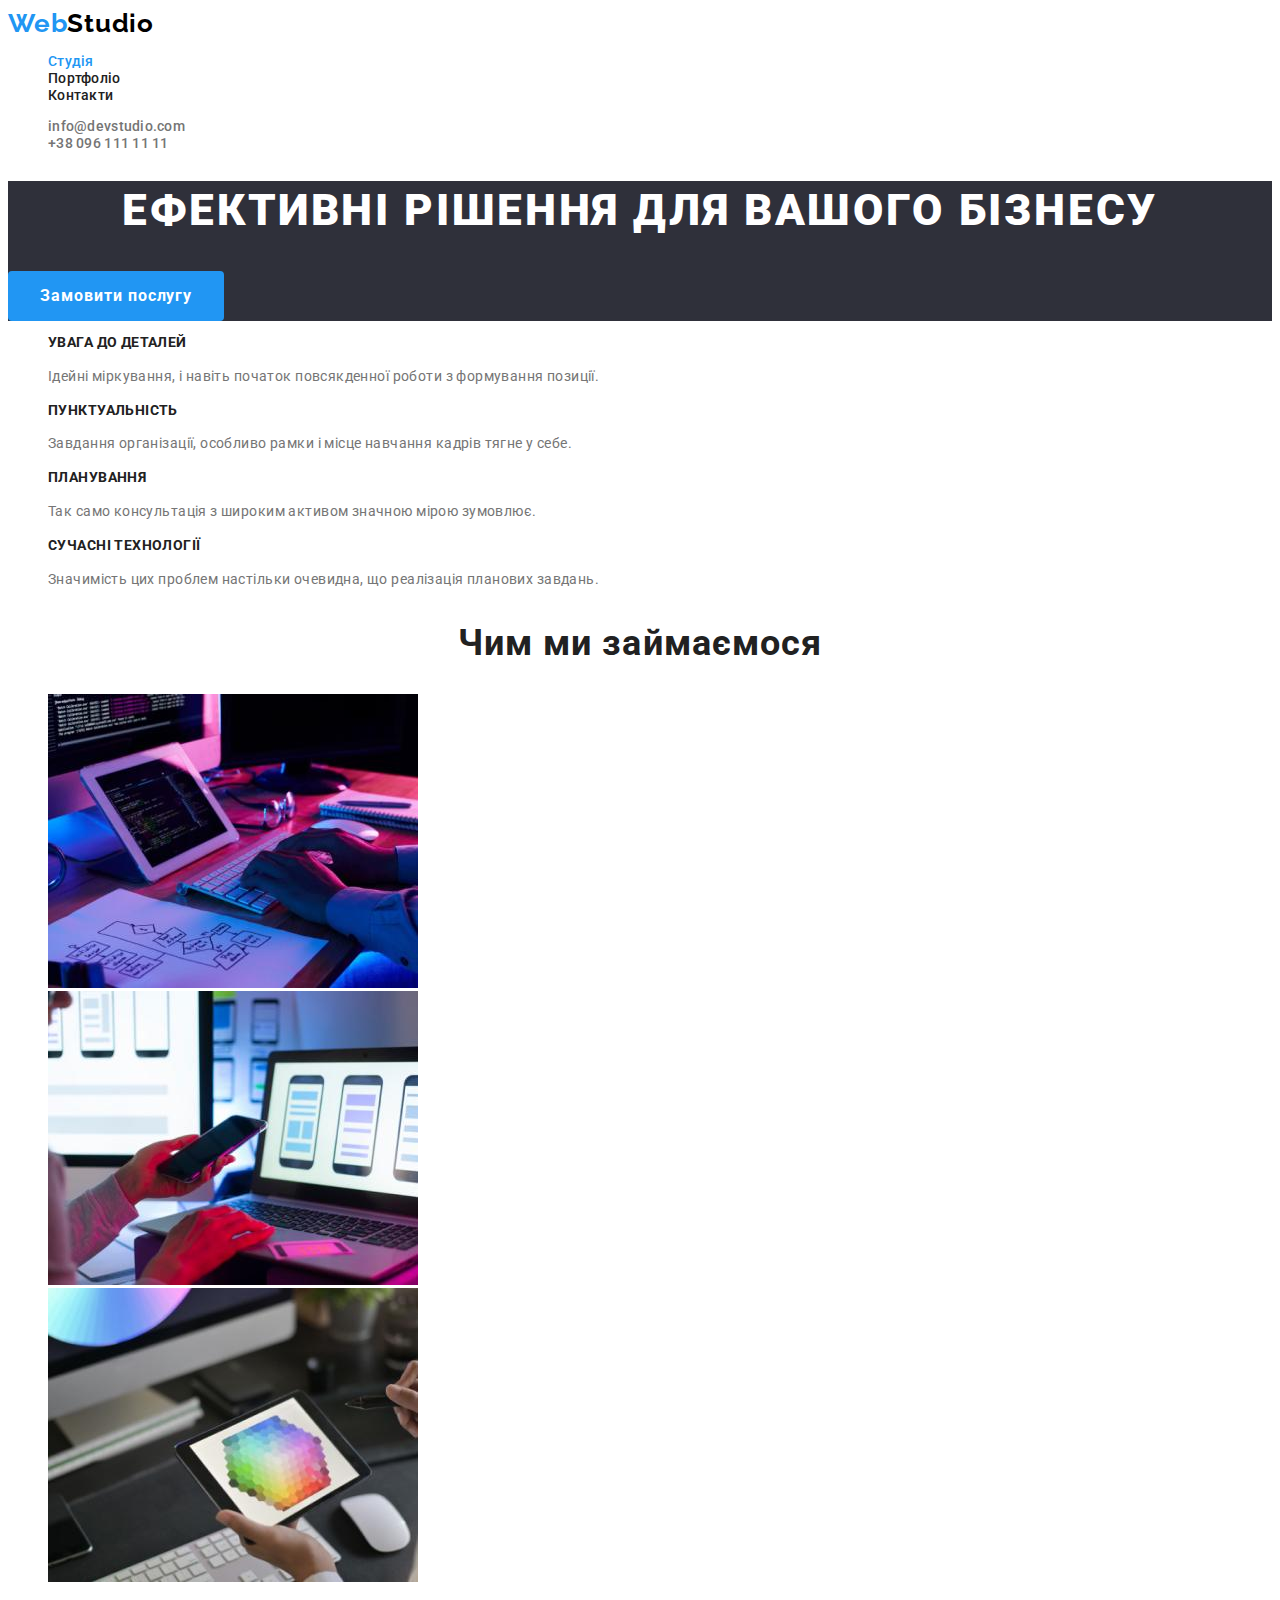
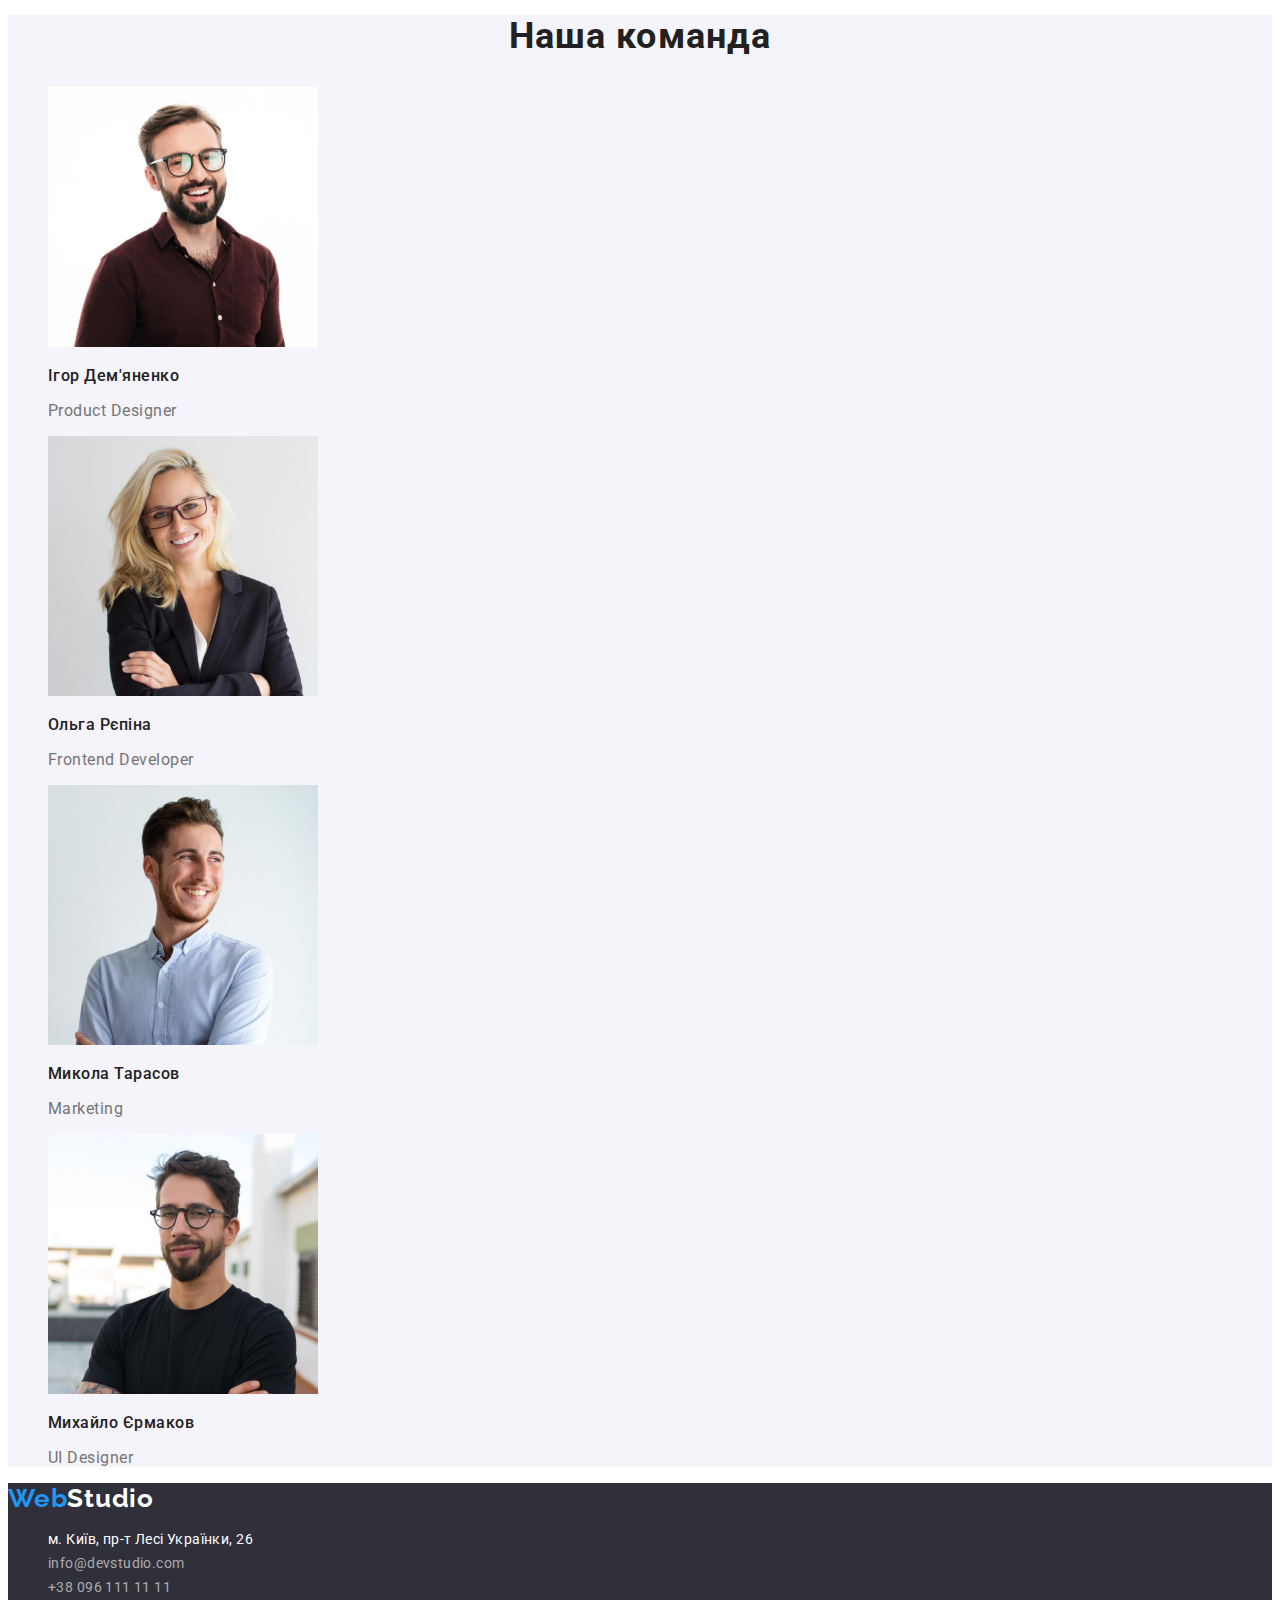
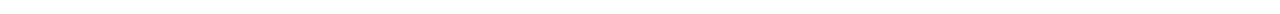
==== index.html @ 070a62f1 "Скопійовані файли з попередньої роботи" ====
<!DOCTYPE html>
<html lang="uk">
  <head>
    <meta charset="UTF-8" />
    <meta http-equiv="X-UA-Compatible" content="IE=edge" />
    <meta name="viewport" content="width=device-width, initial-scale=1.0" />
    <title>Студія</title>
    <link rel="preconnect" href="https://fonts.googleapis.com" />
    <link rel="preconnect" href="https://fonts.gstatic.com" crossorigin />
    <link
      href="https://fonts.googleapis.com/css2?family=Raleway:wght@700&family=Roboto:wght@400;500;700;900&display=swap"
      rel="stylesheet"
    />
    <link rel="stylesheet" href="./css/styles.css" />
  </head>
  <body>
    <!-- Шапка -->
    <header>
      <nav>
        <a class="logo link" href="./index.html" lang="en"
          >Web<span class="logo-main">Studio</span></a
        >
        <ul class="list site-nav">
          <li><a class="link site-nav-link current" href="./index.html">Студія</a></li>
          <li><a class="link site-nav-link" href="./portfolio.html">Портфоліо</a></li>
          <li><a class="link site-nav-link" href="#">Контакти</a></li>
        </ul>
      </nav>
      <ul class="list contacts">
        <li>
          <a class="contacts-link link" href="mailto:info@devstudio.com" lang="en"
            >info@devstudio.com</a
          >
        </li>
        <li><a class="contacts-link link" href="tel:+380961111111">+38 096 111 11 11</a></li>
      </ul>
    </header>
    <!-- Унікальний вміст -->
    <main>
      <!-- Вітання і замовлення -->
      <section class="hero">
        <h1 class="hero-title">Ефективні рішення для вашого бізнесу</h1>
        <button class="button-main" type="button">Замовити послугу</button>
      </section>
      <!-- Наші переваги -->
      <section class="benefits">
        <h2 class="benefits-title visually-hidden">Наші переваги</h2>
        <ul class="list">
          <li>
            <h3 class="benefits-subtitle">УВАГА ДО ДЕТАЛЕЙ</h3>
            <p class="benefits-text">
              Ідейні міркування, і навіть початок повсякденної роботи з формування позиції.
            </p>
          </li>
          <li>
            <h3 class="benefits-subtitle">ПУНКТУАЛЬНІСТЬ</h3>
            <p class="benefits-text">
              Завдання організації, особливо рамки і місце навчання кадрів тягне у себе.
            </p>
          </li>
          <li>
            <h3 class="benefits-subtitle">ПЛАНУВАННЯ</h3>
            <p class="benefits-text">
              Так само консультація з широким активом значною мірою зумовлює.
            </p>
          </li>
          <li>
            <h3 class="benefits-subtitle">СУЧАСНІ ТЕХНОЛОГІЇ</h3>
            <p class="benefits-text">
              Значимість цих проблем настільки очевидна, що реалізація планових завдань.
            </p>
          </li>
        </ul>
      </section>
      <!-- Чим ми займаємося -->
      <section>
        <h2 class="title">Чим ми займаємося</h2>
        <ul class="list">
          <li>
            <img
              src="./images/job1.jpg"
              alt="Кодинг людиною на планшеті"
              width="370"
              height="294"
            />
          </li>
          <li>
            <img
              src="./images/job2.jpg"
              alt="Перегляд на смартфоні і ноутбуці"
              width="370"
              height="294"
            />
          </li>
          <li>
            <img
              src="./images/job3.jpg"
              alt="Вибір кольорової палітри на планшеті"
              width="370"
              height="294"
            />
          </li>
        </ul>
      </section>
      <!-- Наша кломанда -->
      <section class="team">
        <h2 class="title">Наша команда</h2>
        <ul class="list">
          <li>
            <img src="./images/team-player1.jpg" alt="Ігор Дем'яненко" width="270" height="260" />
            <h3 class="team-member">Ігор Дем'яненко</h3>
            <p class="team-prof" lang="en">Product Designer</p>
          </li>
          <li>
            <img src="./images/team-player2.jpg" alt="Ольга Рєпіна" width="270" height="260" />
            <h3 class="team-member">Ольга Рєпіна</h3>
            <p class="team-prof" lang="en">Frontend Developer</p>
          </li>
          <li>
            <img src="./images/team-player3.jpg" alt="Микола Тарасов" width="270" height="260" />
            <h3 class="team-member">Микола Тарасов</h3>
            <p class="team-prof" lang="en">Marketing</p>
          </li>
          <li>
            <img src="./images/team-player4.jpg" alt="Михайло Єрмаков" width="270" height="260" />
            <h3 class="team-member">Михайло Єрмаков</h3>
            <p class="team-prof" lang="en">UI Designer</p>
          </li>
        </ul>
      </section>
    </main>
    <!-- Підвал -->
    <footer class="foot">
      <a class="logo link" href="./index.html" lang="en"
        >Web<span class="logo-foot">Studio</span></a
      >
      <address class="location">
        <ul class="list">
          <li>
            <a
              class="location-address link"
              href="https://goo.gl/maps/CPtrU1FHBa2aNyZL9"
              target="_blank"
              rel="noopener noreferrer nofollow"
              >м. Київ, пр-т Лесі Українки, 26</a
            >
          </li>
          <li>
            <a class="location-link link" href="mailto:info@devstudio.com" lang="en"
              >info@devstudio.com</a
            >
          </li>
          <li><a class="location-link link" href="tel:+380961111111">+38 096 111 11 11</a></li>
        </ul>
      </address>
    </footer>
  </body>
</html>
---- css/styles.css ----
:root {
  --main-light-color: #ffffff;
  --main-dark-color: #000000;
  --primary-bg-color: #2f303a;
  --secondary-bg-color: #f5f4fa;
  --accent-color: #2196f3;
  --primary-text-color: #212121;
  --secondary-text-color: #757575;
  --thirdy-text-color: rgba(255, 255, 255, 0.6);
  --shadow-btn-color: #188ce8;
}

/* Глобальні стилі */

body {
  color: var(--primary-text-color);
  background-color: var(--main-light-color);
  font-family: Roboto, sans-serif;
  font-size: 14px;
}

.list {
  list-style: none;
}

.link {
  text-decoration: none;
}

.visually-hidden {
  position: absolute;
  white-space: nowrap;
  width: 1px;
  height: 1px;
  overflow: hidden;
  border: 0;
  padding: 0;
  clip: rect(0 0 0 0);
  clip-path: inset(50%);
  margin: -1px;
}

/* Стилі шапки */
/* Логотип */

.logo {
  font-family: Raleway, sans-serif;
  color: var(--accent-color);
  font-weight: 700;
  font-size: 26px;
  line-height: 1.2;
  letter-spacing: 0.03em;
}

.logo-main {
  color: var(--main-dark-color);
}

/* Навігація і контакти*/

.site-nav-link {
  color: var(--primary-text-color);
  font-weight: 500;
  line-height: 1.14;
  letter-spacing: 0.02em;
}

.site-nav-link:hover,
.site-nav-link:focus,
.site-nav-link.current,
.contacts-link:hover,
.contacts-link:focus {
  color: var(--accent-color);
}

/* Контакти */

.contacts-link {
  color: var(--secondary-text-color);
  font-weight: 500;
  line-height: 1.14;
  letter-spacing: 0.02em;
}

/* Стилі головної сторінки */
/* Вітання і замовлення */

.hero {
  background-color: var(--primary-bg-color);
}

.hero-title {
  color: var(--main-light-color);
  font-weight: 900;
  font-size: 44px;
  line-height: 1.36;
  text-align: center;
  letter-spacing: 0.06em;
  text-transform: uppercase;
}

.button-main {
  color: var(--main-light-color);
  font-family: inherit;
  font-weight: 700;
  font-size: 16px;
  line-height: 1.87;
  letter-spacing: 0.06em;
  background-color: var(--accent-color);
  cursor: pointer;
  border-radius: 4px;
  border: none;
  padding: 10px 32px;
}

.button-main:hover,
.button-main:focus {
  background-color: var(--shadow-btn-color);
  box-shadow: 0px 4px 4px rgba(0, 0, 0, 0.15);
}

/* Наші переваги */

.benefits-subtitle {
  font-size: 14px;
  line-height: 1.14;
  letter-spacing: 0.03em;
  text-transform: uppercase;
}

.benefits-text {
  color: var(--secondary-text-color);
  line-height: 1.71;
  letter-spacing: 0.03em;
}

/* Чим ми займаємося */

.title {
  font-size: 36px;
  line-height: 1.17;
  letter-spacing: 0.03em;
  text-align: center;
}

/* Наша кломанда */

.team {
  background-color: var(--secondary-bg-color);
}

.team-member {
  font-weight: 500;
  font-size: 16px;
  letter-spacing: 0.03em;
  line-height: 1.19;
}

.team-prof {
  color: var(--secondary-text-color);
  font-size: 16px;
  letter-spacing: 0.03em;
  line-height: 1.19;
}

/* Підвал */

.logo-foot {
  color: var(--main-light-color);
}

.foot {
  background-color: var(--primary-bg-color);
}

.location-address {
  color: var(--main-light-color);
  font-style: normal;
  font-weight: 400;
  letter-spacing: 0.03em;
  line-height: 1.71;
}

.location-address:hover,
.location-address:focus,
.location-link:hover,
.location-link:focus {
  color: var(--accent-color);
}

.location-link {
  color: var(--thirdy-text-color);
  font-style: normal;
  font-weight: 400;
  line-height: 1.71;
  letter-spacing: 0.03em;
}

/* Портфоліо */

.button {
  color: var(--primary-text-color);
  font-weight: 500;
  font-size: 16px;
  line-height: 1.62;
  border-radius: 4px;
  background-color: var(--secondary-bg-color);
  cursor: pointer;
  border: none;
  padding: 6px 22px;
  letter-spacing: 0.03em;
}

.button:hover,
.button:focus,
.button:active {
  color: var(--main-light-color);
  background-color: var(--accent-color);
  box-shadow: 0px 3px 1px rgba(0, 0, 0, 0.1), 0px 1px 2px rgba(0, 0, 0, 0.08),
    0px 2px 2px rgba(0, 0, 0, 0.12);
}

.kind-title {
  font-size: 18px;
  line-height: 2;
  letter-spacing: 0.06em;
}

.kind-text {
  color: var(--secondary-text-color);
  font-size: 16px;
  line-height: 1.87;
  letter-spacing: 0.03em;
}
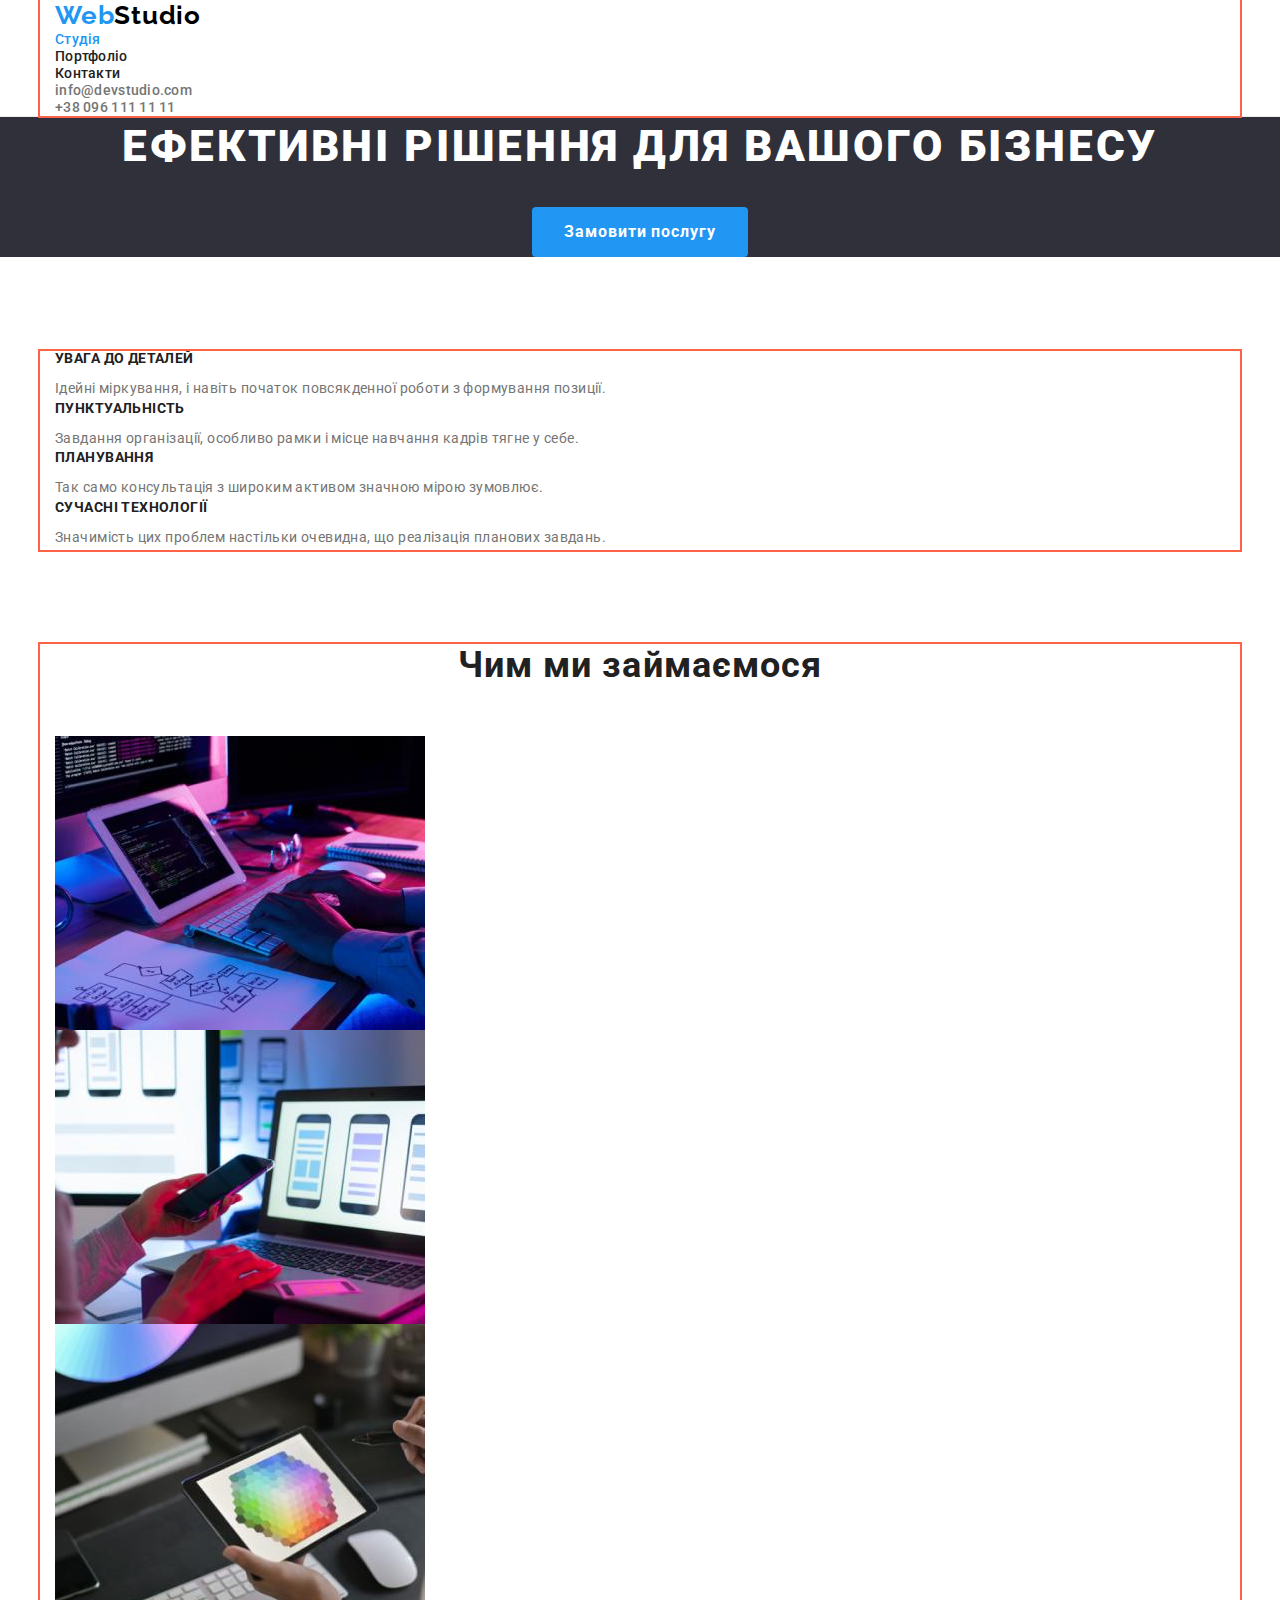
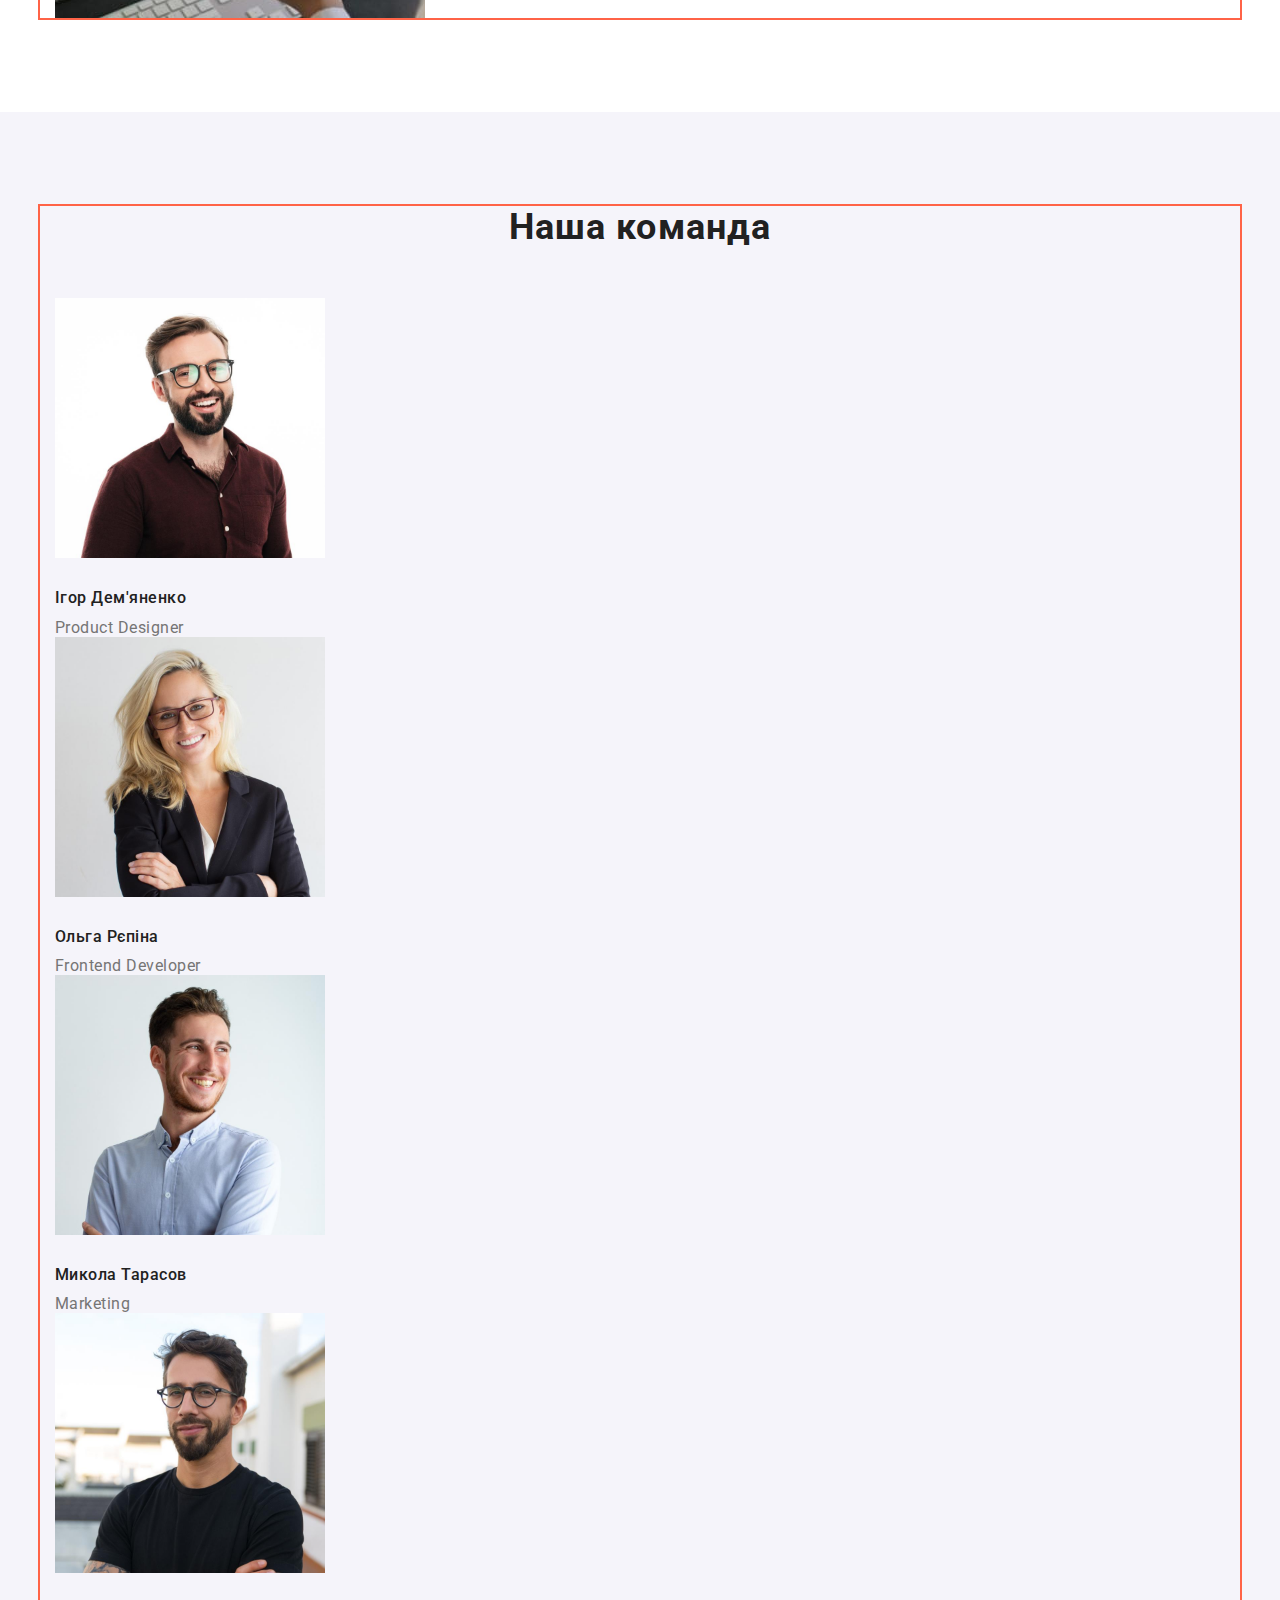
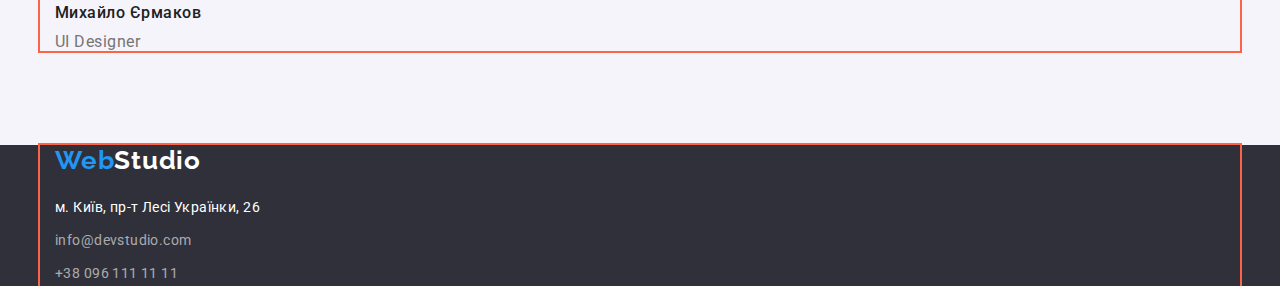
==== commit 1fab2ee5: "Додані відступи" ====
--- a/index.html
+++ b/index.html
@@ -11,29 +11,35 @@
       href="https://fonts.googleapis.com/css2?family=Raleway:wght@700&family=Roboto:wght@400;500;700;900&display=swap"
       rel="stylesheet"
     />
+    <link
+      rel="stylesheet"
+      href="https://cdnjs.cloudflare.com/ajax/libs/modern-normalize/1.1.0/modern-normalize.min.css"
+    />
     <link rel="stylesheet" href="./css/styles.css" />
   </head>
   <body>
     <!-- Шапка -->
     <header>
-      <nav>
-        <a class="logo link" href="./index.html" lang="en"
-          >Web<span class="logo-main">Studio</span></a
-        >
-        <ul class="list site-nav">
-          <li><a class="link site-nav-link current" href="./index.html">Студія</a></li>
-          <li><a class="link site-nav-link" href="./portfolio.html">Портфоліо</a></li>
-          <li><a class="link site-nav-link" href="#">Контакти</a></li>
+      <div class="container">
+        <nav>
+          <a class="logo link" href="./index.html" lang="en"
+            >Web<span class="logo-main">Studio</span></a
+          >
+          <ul class="list site-nav">
+            <li><a class="link site-nav-link current" href="./index.html">Студія</a></li>
+            <li><a class="link site-nav-link" href="./portfolio.html">Портфоліо</a></li>
+            <li><a class="link site-nav-link" href="#">Контакти</a></li>
+          </ul>
+        </nav>
+        <ul class="list contacts">
+          <li>
+            <a class="contacts-link link" href="mailto:info@devstudio.com" lang="en"
+              >info@devstudio.com</a
+            >
+          </li>
+          <li><a class="contacts-link link" href="tel:+380961111111">+38 096 111 11 11</a></li>
         </ul>
-      </nav>
-      <ul class="list contacts">
-        <li>
-          <a class="contacts-link link" href="mailto:info@devstudio.com" lang="en"
-            >info@devstudio.com</a
-          >
-        </li>
-        <li><a class="contacts-link link" href="tel:+380961111111">+38 096 111 11 11</a></li>
-      </ul>
+      </div>
     </header>
     <!-- Унікальний вміст -->
     <main>
@@ -43,116 +49,153 @@
         <button class="button-main" type="button">Замовити послугу</button>
       </section>
       <!-- Наші переваги -->
-      <section class="benefits">
-        <h2 class="benefits-title visually-hidden">Наші переваги</h2>
-        <ul class="list">
-          <li>
-            <h3 class="benefits-subtitle">УВАГА ДО ДЕТАЛЕЙ</h3>
-            <p class="benefits-text">
-              Ідейні міркування, і навіть початок повсякденної роботи з формування позиції.
-            </p>
-          </li>
-          <li>
-            <h3 class="benefits-subtitle">ПУНКТУАЛЬНІСТЬ</h3>
-            <p class="benefits-text">
-              Завдання організації, особливо рамки і місце навчання кадрів тягне у себе.
-            </p>
-          </li>
-          <li>
-            <h3 class="benefits-subtitle">ПЛАНУВАННЯ</h3>
-            <p class="benefits-text">
-              Так само консультація з широким активом значною мірою зумовлює.
-            </p>
-          </li>
-          <li>
-            <h3 class="benefits-subtitle">СУЧАСНІ ТЕХНОЛОГІЇ</h3>
-            <p class="benefits-text">
-              Значимість цих проблем настільки очевидна, що реалізація планових завдань.
-            </p>
-          </li>
-        </ul>
+      <section class="benefits section">
+        <div class="container">
+          <h2 class="benefits-title visually-hidden">Наші переваги</h2>
+          <ul class="list">
+            <li>
+              <h3 class="benefits-subtitle">УВАГА ДО ДЕТАЛЕЙ</h3>
+              <p class="benefits-text">
+                Ідейні міркування, і навіть початок повсякденної роботи з формування позиції.
+              </p>
+            </li>
+            <li>
+              <h3 class="benefits-subtitle">ПУНКТУАЛЬНІСТЬ</h3>
+              <p class="benefits-text">
+                Завдання організації, особливо рамки і місце навчання кадрів тягне у себе.
+              </p>
+            </li>
+            <li>
+              <h3 class="benefits-subtitle">ПЛАНУВАННЯ</h3>
+              <p class="benefits-text">
+                Так само консультація з широким активом значною мірою зумовлює.
+              </p>
+            </li>
+            <li>
+              <h3 class="benefits-subtitle">СУЧАСНІ ТЕХНОЛОГІЇ</h3>
+              <p class="benefits-text">
+                Значимість цих проблем настільки очевидна, що реалізація планових завдань.
+              </p>
+            </li>
+          </ul>
+        </div>
       </section>
       <!-- Чим ми займаємося -->
-      <section>
-        <h2 class="title">Чим ми займаємося</h2>
-        <ul class="list">
-          <li>
-            <img
-              src="./images/job1.jpg"
-              alt="Кодинг людиною на планшеті"
-              width="370"
-              height="294"
-            />
-          </li>
-          <li>
-            <img
-              src="./images/job2.jpg"
-              alt="Перегляд на смартфоні і ноутбуці"
-              width="370"
-              height="294"
-            />
-          </li>
-          <li>
-            <img
-              src="./images/job3.jpg"
-              alt="Вибір кольорової палітри на планшеті"
-              width="370"
-              height="294"
-            />
-          </li>
-        </ul>
+      <section class="section actings">
+        <div class="container">
+          <h2 class="title">Чим ми займаємося</h2>
+          <ul class="list">
+            <li>
+              <img
+                class="actings-photo"
+                src="./images/job1.jpg"
+                alt="Кодинг людиною на планшеті"
+                width="370"
+                height="294"
+              />
+            </li>
+            <li>
+              <img
+                class="actings-photo"
+                src="./images/job2.jpg"
+                alt="Перегляд на смартфоні і ноутбуці"
+                width="370"
+                height="294"
+              />
+            </li>
+            <li>
+              <img
+                class="actings-photo"
+                src="./images/job3.jpg"
+                alt="Вибір кольорової палітри на планшеті"
+                width="370"
+                height="294"
+              />
+            </li>
+          </ul>
+        </div>
       </section>
       <!-- Наша кломанда -->
-      <section class="team">
-        <h2 class="title">Наша команда</h2>
-        <ul class="list">
-          <li>
-            <img src="./images/team-player1.jpg" alt="Ігор Дем'яненко" width="270" height="260" />
-            <h3 class="team-member">Ігор Дем'яненко</h3>
-            <p class="team-prof" lang="en">Product Designer</p>
-          </li>
-          <li>
-            <img src="./images/team-player2.jpg" alt="Ольга Рєпіна" width="270" height="260" />
-            <h3 class="team-member">Ольга Рєпіна</h3>
-            <p class="team-prof" lang="en">Frontend Developer</p>
-          </li>
-          <li>
-            <img src="./images/team-player3.jpg" alt="Микола Тарасов" width="270" height="260" />
-            <h3 class="team-member">Микола Тарасов</h3>
-            <p class="team-prof" lang="en">Marketing</p>
-          </li>
-          <li>
-            <img src="./images/team-player4.jpg" alt="Михайло Єрмаков" width="270" height="260" />
-            <h3 class="team-member">Михайло Єрмаков</h3>
-            <p class="team-prof" lang="en">UI Designer</p>
-          </li>
-        </ul>
+      <section class="team section">
+        <div class="container">
+          <h2 class="title">Наша команда</h2>
+          <ul class="list">
+            <li>
+              <img
+                class="team-photo"
+                src="./images/team-player1.jpg"
+                alt="Ігор Дем'яненко"
+                width="270"
+                height="260"
+              />
+              <h3 class="team-member">Ігор Дем'яненко</h3>
+              <p class="team-prof" lang="en">Product Designer</p>
+            </li>
+            <li>
+              <img
+                class="team-photo"
+                src="./images/team-player2.jpg"
+                alt="Ольга Рєпіна"
+                width="270"
+                height="260"
+              />
+              <h3 class="team-member">Ольга Рєпіна</h3>
+              <p class="team-prof" lang="en">Frontend Developer</p>
+            </li>
+            <li>
+              <img
+                class="team-photo"
+                src="./images/team-player3.jpg"
+                alt="Микола Тарасов"
+                width="270"
+                height="260"
+              />
+              <h3 class="team-member">Микола Тарасов</h3>
+              <p class="team-prof" lang="en">Marketing</p>
+            </li>
+            <li>
+              <img
+                class="team-photo"
+                src="./images/team-player4.jpg"
+                alt="Михайло Єрмаков"
+                width="270"
+                height="260"
+              />
+              <h3 class="team-member">Михайло Єрмаков</h3>
+              <p class="team-prof" lang="en">UI Designer</p>
+            </li>
+          </ul>
+        </div>
       </section>
     </main>
     <!-- Підвал -->
     <footer class="foot">
-      <a class="logo link" href="./index.html" lang="en"
-        >Web<span class="logo-foot">Studio</span></a
-      >
-      <address class="location">
-        <ul class="list">
-          <li>
-            <a
-              class="location-address link"
-              href="https://goo.gl/maps/CPtrU1FHBa2aNyZL9"
-              target="_blank"
-              rel="noopener noreferrer nofollow"
-              >м. Київ, пр-т Лесі Українки, 26</a
-            >
-          </li>
-          <li>
-            <a class="location-link link" href="mailto:info@devstudio.com" lang="en"
-              >info@devstudio.com</a
-            >
-          </li>
-          <li><a class="location-link link" href="tel:+380961111111">+38 096 111 11 11</a></li>
-        </ul>
-      </address>
+      <div class="container">
+        <a class="logo link foot-logo" href="./index.html" lang="en"
+          >Web<span class="logo-foot">Studio</span></a
+        >
+        <address class="location">
+          <ul class="list">
+            <li class="location-item">
+              <a
+                class="location-address link"
+                href="https://goo.gl/maps/CPtrU1FHBa2aNyZL9"
+                target="_blank"
+                rel="noopener noreferrer nofollow"
+                >м. Київ, пр-т Лесі Українки, 26</a
+              >
+            </li>
+            <li class="location-item">
+              <a class="location-link link" href="mailto:info@devstudio.com" lang="en"
+                >info@devstudio.com</a
+              >
+            </li>
+            <li class="location-item">
+              <a class="location-link link" href="tel:+380961111111">+38 096 111 11 11</a>
+            </li>
+          </ul>
+        </address>
+      </div>
     </footer>
   </body>
 </html>
--- a/css/styles.css
+++ b/css/styles.css
@@ -8,6 +8,7 @@
   --secondary-text-color: #757575;
   --thirdy-text-color: rgba(255, 255, 255, 0.6);
   --shadow-btn-color: #188ce8;
+  --line-color: #ececec;
 }
 
 /* Глобальні стилі */
@@ -26,6 +27,32 @@
 .link {
   text-decoration: none;
 }
+
+h1,
+h2,
+h3,
+p,
+ul {
+  margin: 0;
+  padding: 0;
+}
+
+.container {
+  margin-left: auto;
+  margin-right: auto;
+  padding-left: 15px;
+  padding-right: 15px;
+
+  width: 1200px;
+  outline: 2px solid tomato;
+}
+
+.section {
+  padding-top: 94px;
+  padding-bottom: 94px;
+}
+
+/* Стилі для прихованих заголовків */
 
 .visually-hidden {
   position: absolute;
@@ -41,6 +68,11 @@
 }
 
 /* Стилі шапки */
+
+header {
+  border-bottom: 1px solid var(--line-color);
+}
+
 /* Логотип */
 
 .logo {
@@ -87,9 +119,12 @@
 
 .hero {
   background-color: var(--primary-bg-color);
+  text-align: center;
 }
 
 .hero-title {
+  margin-bottom: 30px;
+
   color: var(--main-light-color);
   font-weight: 900;
   font-size: 44px;
@@ -122,6 +157,8 @@
 /* Наші переваги */
 
 .benefits-subtitle {
+  margin-bottom: 10px;
+
   font-size: 14px;
   line-height: 1.14;
   letter-spacing: 0.03em;
@@ -136,20 +173,37 @@
 
 /* Чим ми займаємося */
 
+.actings {
+  padding-top: 0;
+}
+
 .title {
+  margin-bottom: 50px;
+
   font-size: 36px;
   line-height: 1.17;
   letter-spacing: 0.03em;
   text-align: center;
 }
 
+.actings-photo {
+  display: block;
+}
+
 /* Наша кломанда */
 
 .team {
   background-color: var(--secondary-bg-color);
 }
 
+.team-photo {
+  margin-bottom: 30px;
+  display: block;
+}
+
 .team-member {
+  margin-bottom: 10px;
+
   font-weight: 500;
   font-size: 16px;
   letter-spacing: 0.03em;
@@ -165,12 +219,17 @@
 
 /* Підвал */
 
-.logo-foot {
-  color: var(--main-light-color);
-}
-
 .foot {
   background-color: var(--primary-bg-color);
+}
+
+.logo-foot {
+  color: var(--main-light-color);
+}
+
+.foot-logo {
+  margin-bottom: 20px;
+  display: inline-block;
 }
 
 .location-address {
@@ -194,6 +253,10 @@
   font-weight: 400;
   line-height: 1.71;
   letter-spacing: 0.03em;
+}
+
+.location-item:not(:last-child) {
+  margin-bottom: 9px;
 }
 
 /* Портфоліо */
@@ -211,6 +274,10 @@
   letter-spacing: 0.03em;
 }
 
+.button-first {
+  padding: 6px 25px;
+}
+
 .button:hover,
 .button:focus,
 .button:active {
@@ -220,7 +287,14 @@
     0px 2px 2px rgba(0, 0, 0, 0.12);
 }
 
+.kind-photo {
+  margin-bottom: 20px;
+  display: block;
+}
+
 .kind-title {
+  margin-bottom: 4px;
+
   font-size: 18px;
   line-height: 2;
   letter-spacing: 0.06em;
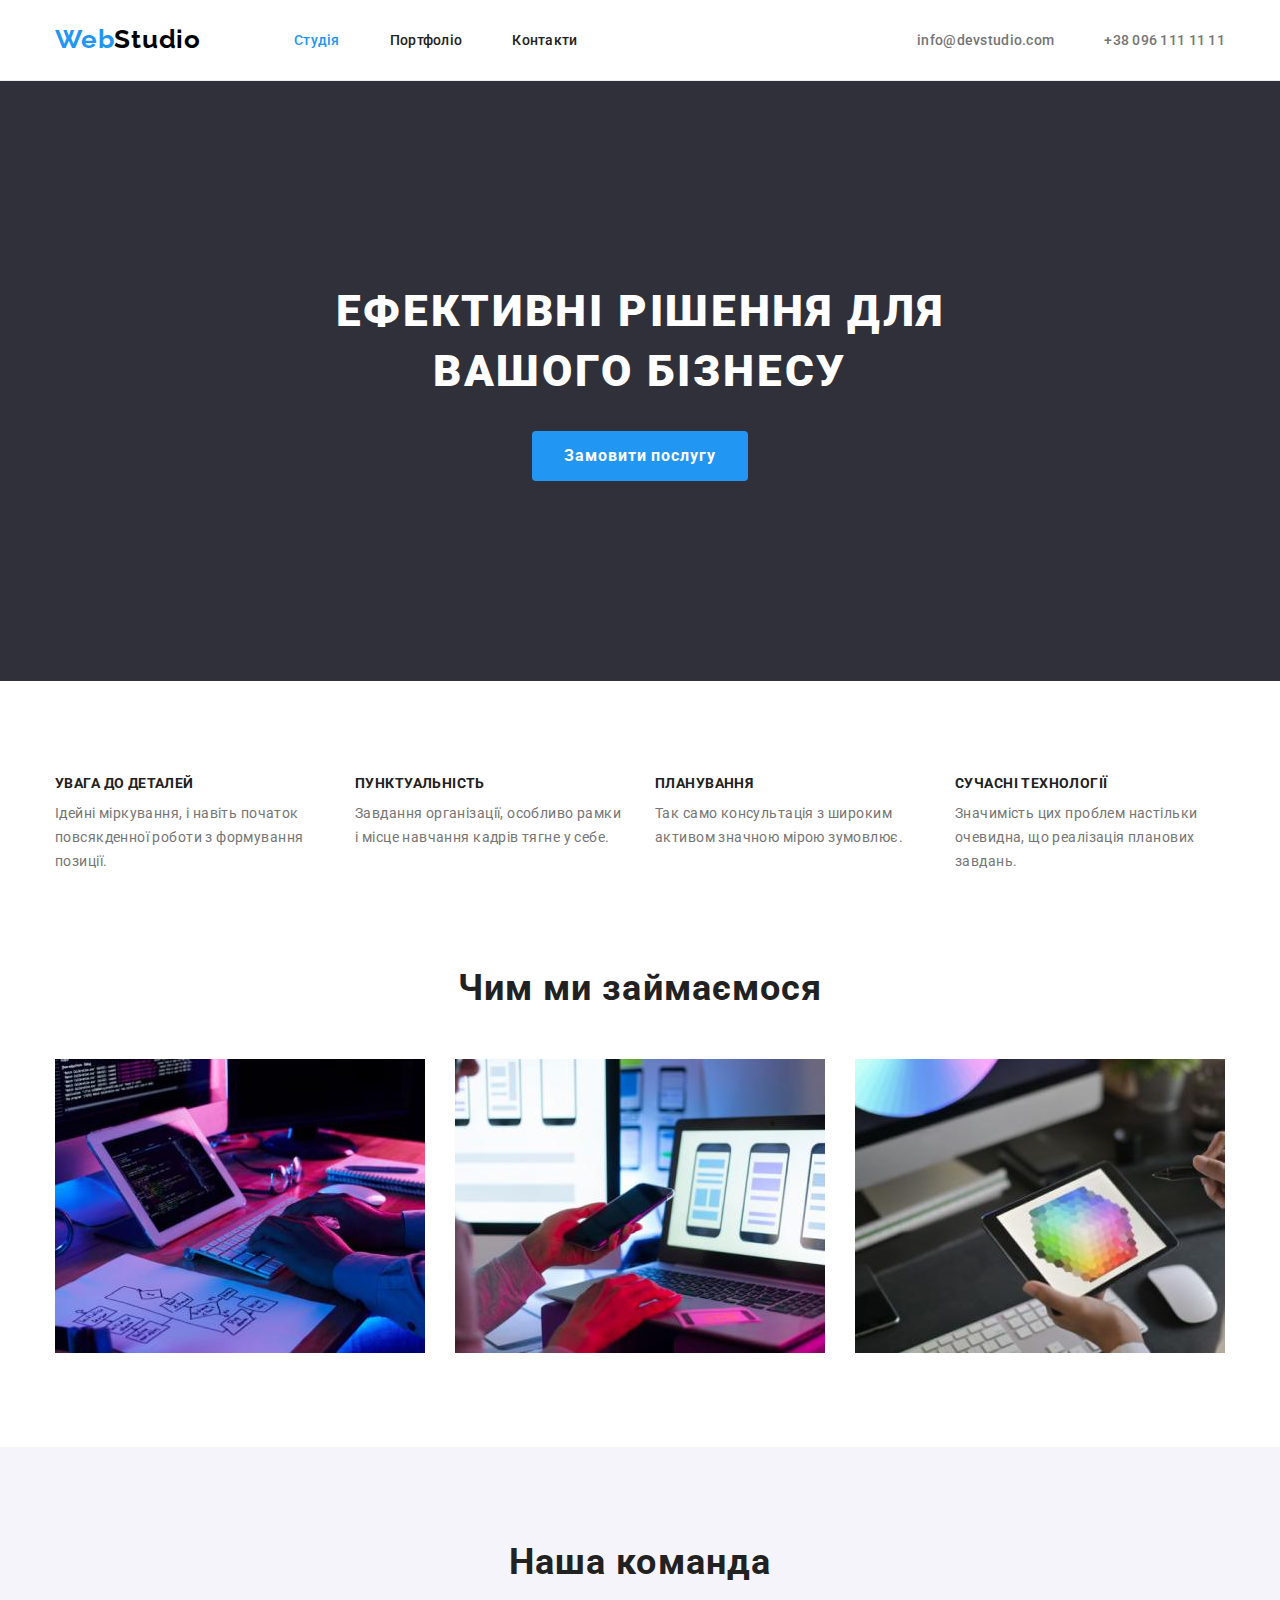
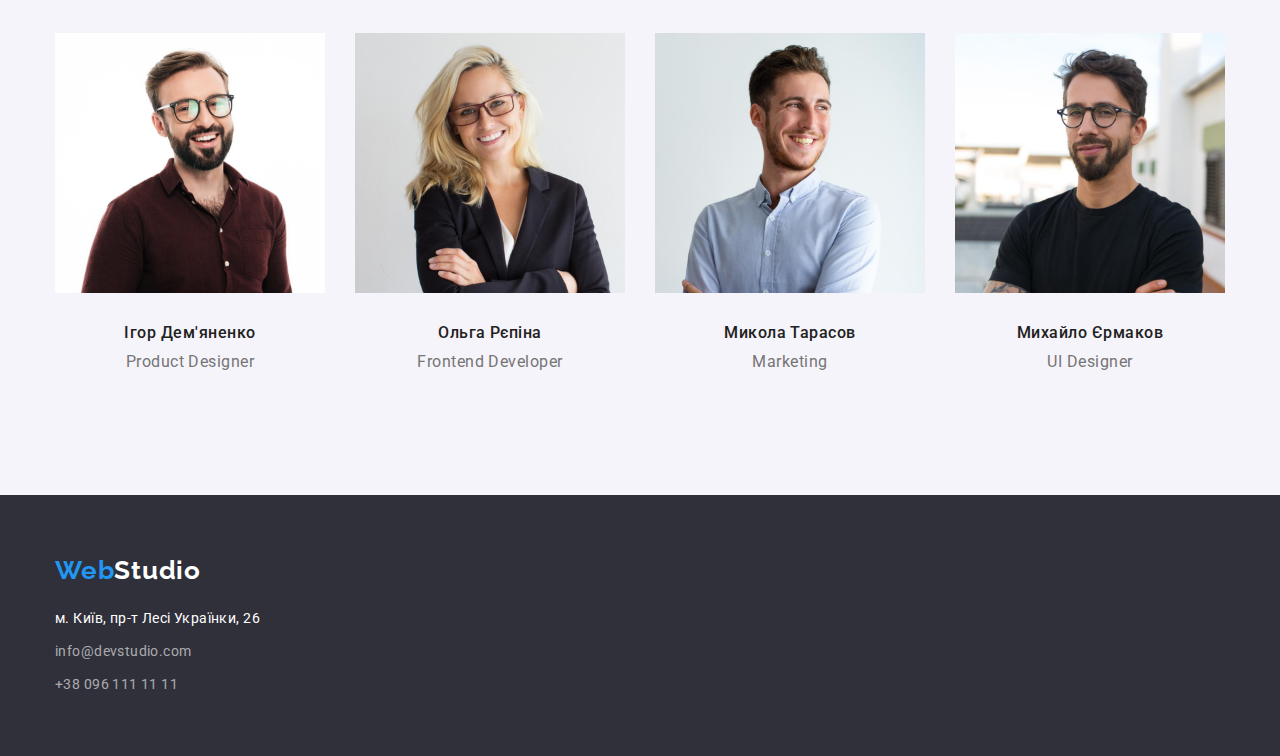
==== commit 53b9a1aa: "Додане розташування за Flexbox" ====
--- a/index.html
+++ b/index.html
@@ -20,24 +20,30 @@
   <body>
     <!-- Шапка -->
     <header>
-      <div class="container">
-        <nav>
-          <a class="logo link" href="./index.html" lang="en"
-            >Web<span class="logo-main">Studio</span></a
+      <div class="container main-head">
+        <nav class="main-nav">
+          <a class="logo-main logo link" href="./index.html" lang="en"
+            >Web<span class="logo-head">Studio</span></a
           >
           <ul class="list site-nav">
-            <li><a class="link site-nav-link current" href="./index.html">Студія</a></li>
-            <li><a class="link site-nav-link" href="./portfolio.html">Портфоліо</a></li>
-            <li><a class="link site-nav-link" href="#">Контакти</a></li>
+            <li class="site-nav-item">
+              <a class="link site-nav-link current" href="./index.html">Студія</a>
+            </li>
+            <li class="site-nav-item">
+              <a class="link site-nav-link" href="./portfolio.html">Портфоліо</a>
+            </li>
+            <li class="site-nav-item"><a class="link site-nav-link" href="#">Контакти</a></li>
           </ul>
         </nav>
         <ul class="list contacts">
-          <li>
+          <li class="contacts-item">
             <a class="contacts-link link" href="mailto:info@devstudio.com" lang="en"
               >info@devstudio.com</a
             >
           </li>
-          <li><a class="contacts-link link" href="tel:+380961111111">+38 096 111 11 11</a></li>
+          <li class="contacts-item">
+            <a class="contacts-link link" href="tel:+380961111111">+38 096 111 11 11</a>
+          </li>
         </ul>
       </div>
     </header>
@@ -45,33 +51,35 @@
     <main>
       <!-- Вітання і замовлення -->
       <section class="hero">
-        <h1 class="hero-title">Ефективні рішення для вашого бізнесу</h1>
-        <button class="button-main" type="button">Замовити послугу</button>
+        <div class="container">
+          <h1 class="hero-title">Ефективні рішення для вашого бізнесу</h1>
+          <button class="button-main" type="button">Замовити послугу</button>
+        </div>
       </section>
       <!-- Наші переваги -->
       <section class="benefits section">
         <div class="container">
           <h2 class="benefits-title visually-hidden">Наші переваги</h2>
-          <ul class="list">
-            <li>
+          <ul class="list benefits-list">
+            <li class="benefits-item">
               <h3 class="benefits-subtitle">УВАГА ДО ДЕТАЛЕЙ</h3>
               <p class="benefits-text">
                 Ідейні міркування, і навіть початок повсякденної роботи з формування позиції.
               </p>
             </li>
-            <li>
+            <li class="benefits-item">
               <h3 class="benefits-subtitle">ПУНКТУАЛЬНІСТЬ</h3>
               <p class="benefits-text">
                 Завдання організації, особливо рамки і місце навчання кадрів тягне у себе.
               </p>
             </li>
-            <li>
+            <li class="benefits-item">
               <h3 class="benefits-subtitle">ПЛАНУВАННЯ</h3>
               <p class="benefits-text">
                 Так само консультація з широким активом значною мірою зумовлює.
               </p>
             </li>
-            <li>
+            <li class="benefits-item">
               <h3 class="benefits-subtitle">СУЧАСНІ ТЕХНОЛОГІЇ</h3>
               <p class="benefits-text">
                 Значимість цих проблем настільки очевидна, що реалізація планових завдань.
@@ -84,8 +92,8 @@
       <section class="section actings">
         <div class="container">
           <h2 class="title">Чим ми займаємося</h2>
-          <ul class="list">
-            <li>
+          <ul class="list actings-list">
+            <li class="actings-item">
               <img
                 class="actings-photo"
                 src="./images/job1.jpg"
@@ -94,7 +102,7 @@
                 height="294"
               />
             </li>
-            <li>
+            <li class="actings-item">
               <img
                 class="actings-photo"
                 src="./images/job2.jpg"
@@ -103,7 +111,7 @@
                 height="294"
               />
             </li>
-            <li>
+            <li class="actings-item">
               <img
                 class="actings-photo"
                 src="./images/job3.jpg"
@@ -119,8 +127,8 @@
       <section class="team section">
         <div class="container">
           <h2 class="title">Наша команда</h2>
-          <ul class="list">
-            <li>
+          <ul class="list team-list">
+            <li class="team-item">
               <img
                 class="team-photo"
                 src="./images/team-player1.jpg"
@@ -131,7 +139,7 @@
               <h3 class="team-member">Ігор Дем'яненко</h3>
               <p class="team-prof" lang="en">Product Designer</p>
             </li>
-            <li>
+            <li class="team-item">
               <img
                 class="team-photo"
                 src="./images/team-player2.jpg"
@@ -142,7 +150,7 @@
               <h3 class="team-member">Ольга Рєпіна</h3>
               <p class="team-prof" lang="en">Frontend Developer</p>
             </li>
-            <li>
+            <li class="team-item">
               <img
                 class="team-photo"
                 src="./images/team-player3.jpg"
@@ -153,7 +161,7 @@
               <h3 class="team-member">Микола Тарасов</h3>
               <p class="team-prof" lang="en">Marketing</p>
             </li>
-            <li>
+            <li class="team-item">
               <img
                 class="team-photo"
                 src="./images/team-player4.jpg"
--- a/css/styles.css
+++ b/css/styles.css
@@ -9,9 +9,10 @@
   --thirdy-text-color: rgba(255, 255, 255, 0.6);
   --shadow-btn-color: #188ce8;
   --line-color: #ececec;
-}
-
-/* Глобальні стилі */
+  --main-border-color: #eeeeee;
+}
+
+/* ==================== Глобальні стилі ====================*/
 
 body {
   color: var(--primary-text-color);
@@ -33,8 +34,9 @@
 h3,
 p,
 ul {
-  margin: 0;
-  padding: 0;
+  margin-top: 0;
+  margin-bottom: 0;
+  padding-left: 0;
 }
 
 .container {
@@ -44,7 +46,6 @@
   padding-right: 15px;
 
   width: 1200px;
-  outline: 2px solid tomato;
 }
 
 .section {
@@ -67,33 +68,69 @@
   margin: -1px;
 }
 
-/* Стилі шапки */
+/* ==================== Глобальні стилі ====================*/
+
+/* ==================== Стилі шапки ====================*/
 
 header {
   border-bottom: 1px solid var(--line-color);
 }
 
-/* Логотип */
+.main-head {
+  display: flex;
+  align-items: center;
+  justify-content: flex-start;
+}
+
+/* ==================== Логотип ====================*/
 
 .logo {
   font-family: Raleway, sans-serif;
   color: var(--accent-color);
   font-weight: 700;
   font-size: 26px;
-  line-height: 1.2;
+  line-height: calc(31 / 26);
   letter-spacing: 0.03em;
 }
 
 .logo-main {
+  display: block;
+  margin-right: 93px;
+  padding-top: 24px;
+  padding-bottom: 25px;
+}
+
+.logo-head {
   color: var(--main-dark-color);
 }
-
-/* Навігація і контакти*/
+/* ==================== Логотип ====================*/
+/* ==================== Навігація і контакти ====================*/
+
+.main-nav {
+  display: flex;
+  align-items: center;
+}
+
+.site-nav {
+  display: flex;
+}
+
+.site-nav-item:not(:last-child) {
+  margin-right: 50px;
+}
+
+/* .site-nav-item + .site-nav-item {
+  margin-left: 50px;
+} */
 
 .site-nav-link {
+  display: block;
+  padding-top: 32px;
+  padding-bottom: 32px;
+
   color: var(--primary-text-color);
   font-weight: 500;
-  line-height: 1.14;
+  line-height: calc(16 / 14);
   letter-spacing: 0.02em;
 }
 
@@ -105,30 +142,52 @@
   color: var(--accent-color);
 }
 
-/* Контакти */
+/* ==================== Навігація і контакти ====================*/
+/* ==================== Контакти ==================== */
+
+.contacts {
+  display: flex;
+  margin-left: auto;
+}
+
+.contacts-item:not(:last-child) {
+  margin-right: 50px;
+}
 
 .contacts-link {
+  display: block;
+  padding-top: 32px;
+  padding-bottom: 32px;
+
   color: var(--secondary-text-color);
   font-weight: 500;
-  line-height: 1.14;
+  line-height: calc(16 / 14);
   letter-spacing: 0.02em;
 }
-
-/* Стилі головної сторінки */
-/* Вітання і замовлення */
+/* ==================== Контакти ==================== */
+/* ==================== Стилі шапки ====================*/
+
+/* ==================== Стилі головної сторінки ====================*/
+/* ==================== Вітання і замовлення ====================*/
 
 .hero {
+  padding-top: 200px;
+  padding-bottom: 200px;
   background-color: var(--primary-bg-color);
   text-align: center;
 }
 
 .hero-title {
   margin-bottom: 30px;
+  max-width: 696px;
+  margin-left: auto;
+  margin-right: auto;
+  text-align: center;
 
   color: var(--main-light-color);
   font-weight: 900;
   font-size: 44px;
-  line-height: 1.36;
+  line-height: calc(60 / 44);
   text-align: center;
   letter-spacing: 0.06em;
   text-transform: uppercase;
@@ -139,7 +198,7 @@
   font-family: inherit;
   font-weight: 700;
   font-size: 16px;
-  line-height: 1.87;
+  line-height: calc(30 / 16);
   letter-spacing: 0.06em;
   background-color: var(--accent-color);
   cursor: pointer;
@@ -154,34 +213,60 @@
   box-shadow: 0px 4px 4px rgba(0, 0, 0, 0.15);
 }
 
-/* Наші переваги */
+/* ==================== Вітання і замовлення ====================*/
+/* ==================== Наші переваги ====================*/
+
+.benefits-list {
+  display: flex;
+}
+
+.benefits-item {
+  width: 270px;
+}
+
+.benefits-item:not(:last-child) {
+  margin-right: 30px;
+}
 
 .benefits-subtitle {
   margin-bottom: 10px;
 
   font-size: 14px;
-  line-height: 1.14;
+  line-height: calc(16 / 14);
   letter-spacing: 0.03em;
   text-transform: uppercase;
 }
 
 .benefits-text {
   color: var(--secondary-text-color);
-  line-height: 1.71;
-  letter-spacing: 0.03em;
-}
-
-/* Чим ми займаємося */
+  line-height: calc(24 / 14);
+  letter-spacing: 0.03em;
+}
+
+/* ==================== Наші переваги ====================*/
+/* ==================== Чим ми займаємося ====================*/
 
 .actings {
   padding-top: 0;
 }
 
+.actings-list {
+  display: flex;
+}
+
+.actings-item {
+  width: 370px;
+}
+
+.actings-item:not(:last-child) {
+  margin-right: 30px;
+}
+
 .title {
   margin-bottom: 50px;
 
   font-size: 36px;
-  line-height: 1.17;
+  line-height: calc(42 / 36);
   letter-spacing: 0.03em;
   text-align: center;
 }
@@ -190,12 +275,27 @@
   display: block;
 }
 
-/* Наша кломанда */
+/* ==================== Чим ми займаємося ====================*/
+/* ==================== Наша кломанда ====================*/
 
 .team {
   background-color: var(--secondary-bg-color);
 }
 
+.team-list {
+  display: flex;
+}
+
+.team-item {
+  padding-bottom: 30px;
+  width: 270px;
+  text-align: center;
+}
+
+.team-item:not(:last-child) {
+  margin-right: 30px;
+}
+
 .team-photo {
   margin-bottom: 30px;
   display: block;
@@ -207,20 +307,25 @@
   font-weight: 500;
   font-size: 16px;
   letter-spacing: 0.03em;
-  line-height: 1.19;
+  line-height: calc(19 / 16);
 }
 
 .team-prof {
   color: var(--secondary-text-color);
   font-size: 16px;
   letter-spacing: 0.03em;
-  line-height: 1.19;
-}
-
-/* Підвал */
+  line-height: calc(19 / 16);
+}
+
+/* ==================== Наша кломанда ====================*/
+/* ==================== Стилі головної сторінки ====================*/
+
+/* ==================== Підвал ====================*/
 
 .foot {
   background-color: var(--primary-bg-color);
+  padding-top: 60px;
+  padding-bottom: 60px;
 }
 
 .logo-foot {
@@ -237,7 +342,7 @@
   font-style: normal;
   font-weight: 400;
   letter-spacing: 0.03em;
-  line-height: 1.71;
+  line-height: calc(24 / 14);
 }
 
 .location-address:hover,
@@ -251,7 +356,7 @@
   color: var(--thirdy-text-color);
   font-style: normal;
   font-weight: 400;
-  line-height: 1.71;
+  line-height: calc(24 / 14);
   letter-spacing: 0.03em;
 }
 
@@ -259,13 +364,15 @@
   margin-bottom: 9px;
 }
 
-/* Портфоліо */
-
+/* ==================== Підвал ====================*/
+
+/* ==================== Портфоліо ====================*/
+/* ==================== Кноки ====================*/
 .button {
   color: var(--primary-text-color);
   font-weight: 500;
   font-size: 16px;
-  line-height: 1.62;
+  line-height: calc(26 / 14);
   border-radius: 4px;
   background-color: var(--secondary-bg-color);
   cursor: pointer;
@@ -287,8 +394,38 @@
     0px 2px 2px rgba(0, 0, 0, 0.12);
 }
 
+.button-list {
+  display: flex;
+  justify-content: center;
+  margin-bottom: 50px;
+}
+
+.button-item:not(:last-child) {
+  margin-right: 8px;
+}
+
+/* ==================== Кноки ====================*/
+/* ==================== Картки ====================*/
+
+.kind-list {
+  display: flex;
+  flex-wrap: wrap;
+  margin: -15px;
+}
+
+.kind-item {
+  width: 370px;
+  margin: 15px;
+}
+
+.kind-card {
+  padding: 20px 24px;
+  border-bottom: 1px solid #eeeeee;
+  border-left: 1px solid #eeeeee;
+  border-right: 1px solid #eeeeee;
+}
+
 .kind-photo {
-  margin-bottom: 20px;
   display: block;
 }
 
@@ -296,13 +433,16 @@
   margin-bottom: 4px;
 
   font-size: 18px;
-  line-height: 2;
+  line-height: calc(36 / 18);
   letter-spacing: 0.06em;
 }
 
 .kind-text {
   color: var(--secondary-text-color);
   font-size: 16px;
-  line-height: 1.87;
-  letter-spacing: 0.03em;
-}
+  line-height: calc(30 / 16);
+  letter-spacing: 0.03em;
+}
+
+/* ==================== Картки ====================*/
+/* ==================== Портфоліо ====================*/
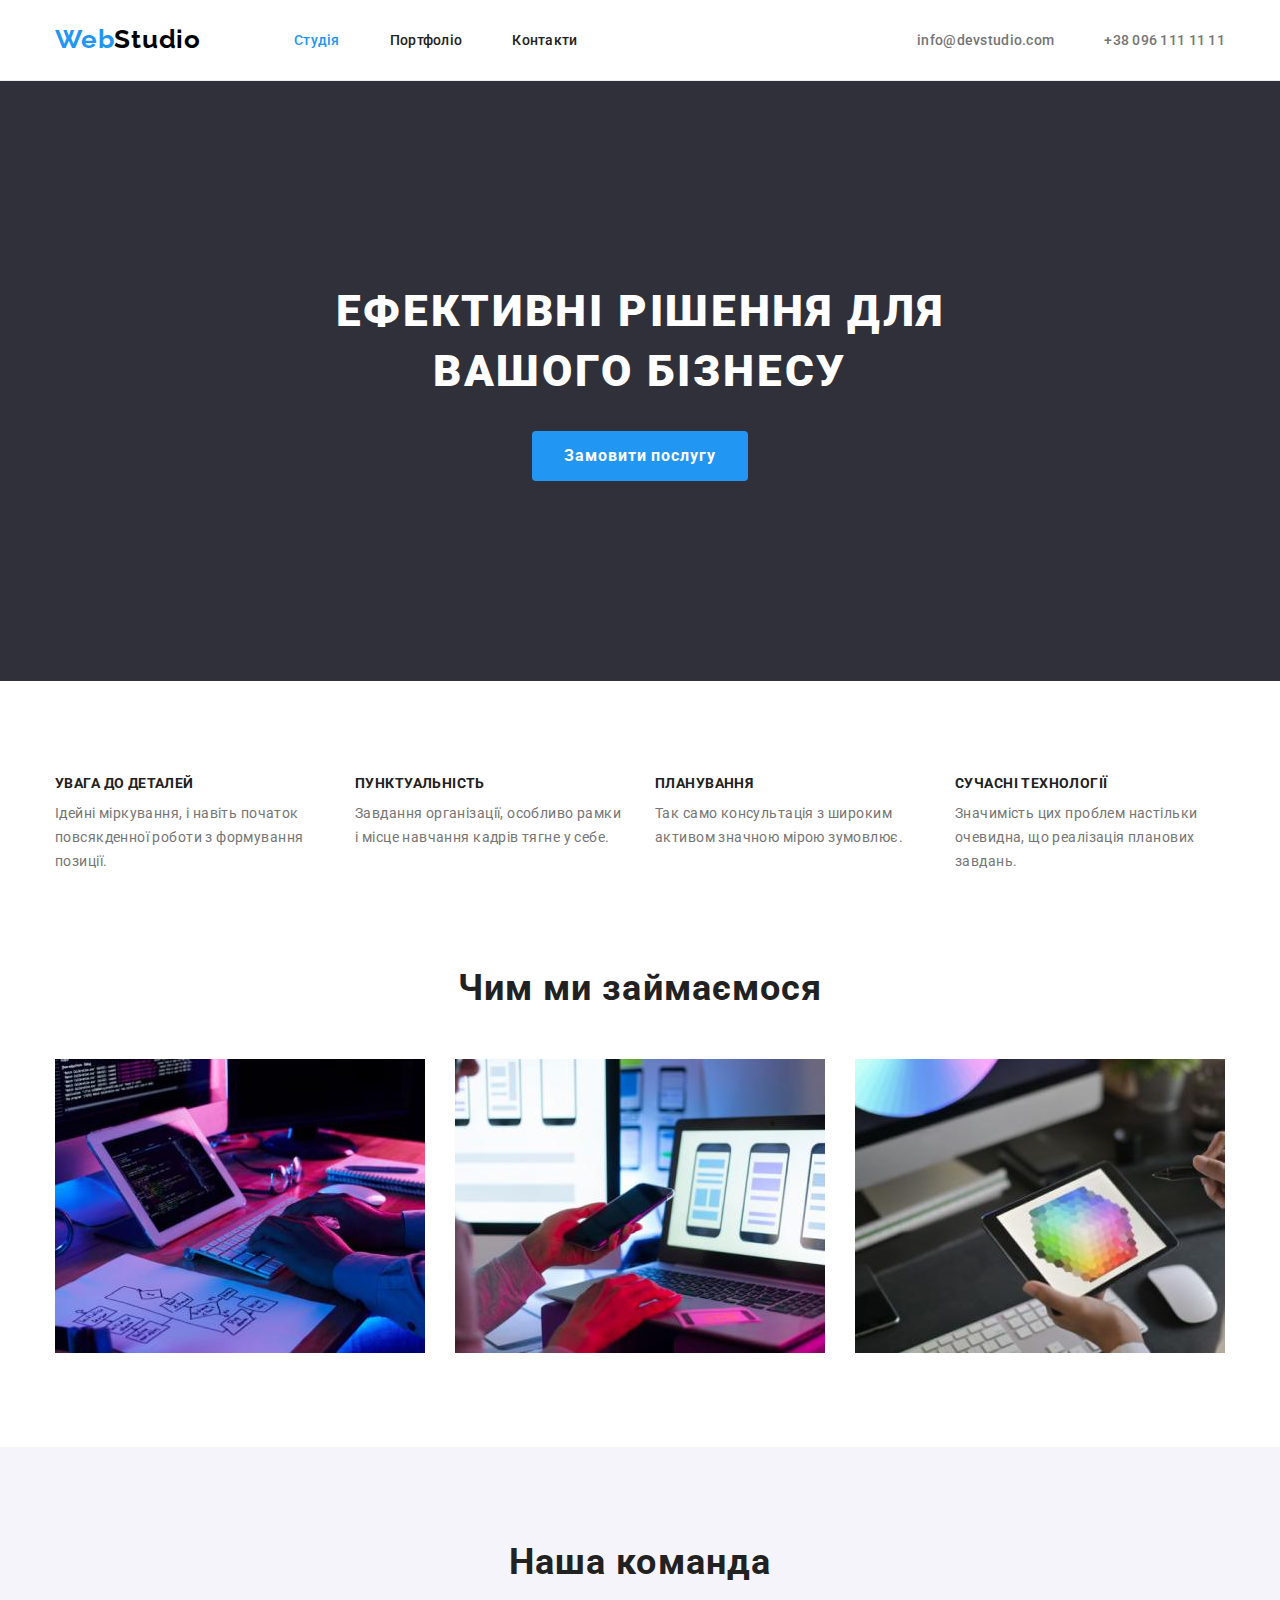
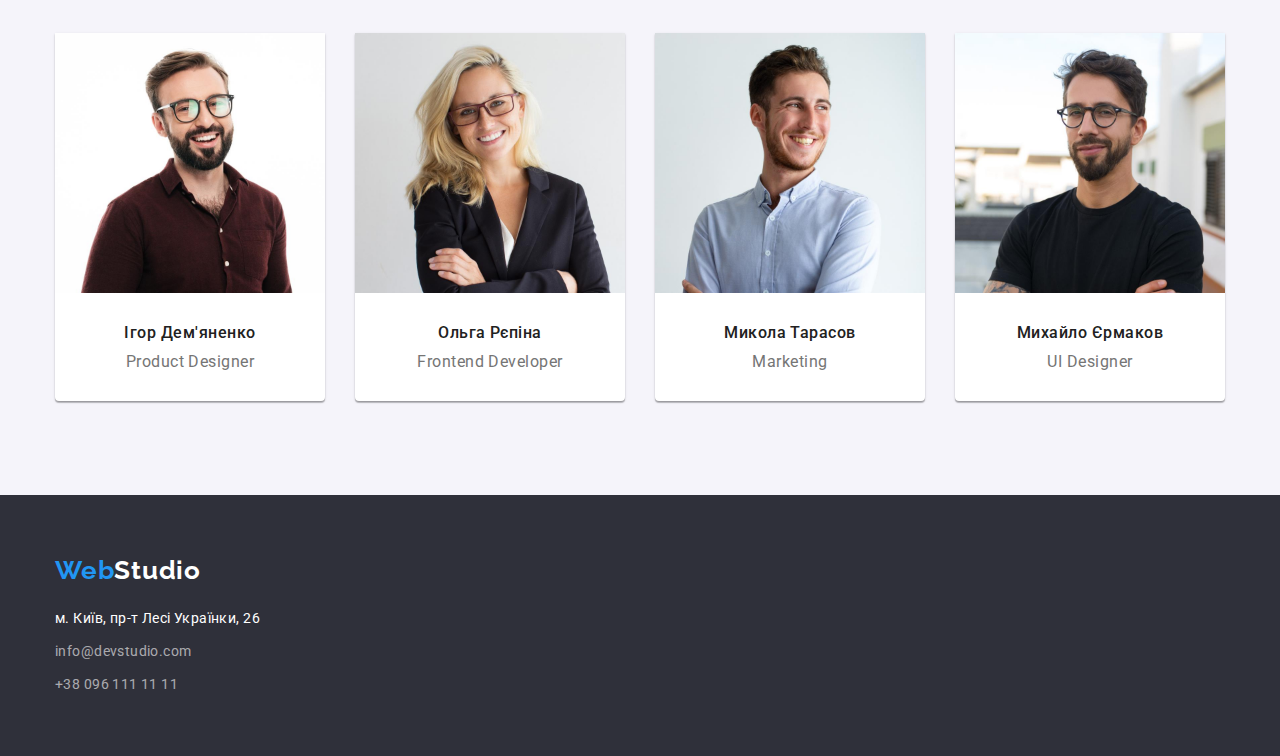
==== commit d49b4fe4: "Доданий контейнер в наші переваги" ====
--- a/index.html
+++ b/index.html
@@ -136,8 +136,10 @@
                 width="270"
                 height="260"
               />
-              <h3 class="team-member">Ігор Дем'яненко</h3>
-              <p class="team-prof" lang="en">Product Designer</p>
+              <div class="team-data">
+                <h3 class="team-member">Ігор Дем'яненко</h3>
+                <p class="team-prof" lang="en">Product Designer</p>
+              </div>
             </li>
             <li class="team-item">
               <img
@@ -147,8 +149,10 @@
                 width="270"
                 height="260"
               />
-              <h3 class="team-member">Ольга Рєпіна</h3>
-              <p class="team-prof" lang="en">Frontend Developer</p>
+              <div class="team-data">
+                <h3 class="team-member">Ольга Рєпіна</h3>
+                <p class="team-prof" lang="en">Frontend Developer</p>
+              </div>
             </li>
             <li class="team-item">
               <img
@@ -158,8 +162,10 @@
                 width="270"
                 height="260"
               />
-              <h3 class="team-member">Микола Тарасов</h3>
-              <p class="team-prof" lang="en">Marketing</p>
+              <div class="team-data">
+                <h3 class="team-member">Микола Тарасов</h3>
+                <p class="team-prof" lang="en">Marketing</p>
+              </div>
             </li>
             <li class="team-item">
               <img
@@ -169,8 +175,10 @@
                 width="270"
                 height="260"
               />
-              <h3 class="team-member">Михайло Єрмаков</h3>
-              <p class="team-prof" lang="en">UI Designer</p>
+              <div class="team-data">
+                <h3 class="team-member">Михайло Єрмаков</h3>
+                <p class="team-prof" lang="en">UI Designer</p>
+              </div>
             </li>
           </ul>
         </div>
--- a/css/styles.css
+++ b/css/styles.css
@@ -182,13 +182,11 @@
   max-width: 696px;
   margin-left: auto;
   margin-right: auto;
-  text-align: center;
 
   color: var(--main-light-color);
   font-weight: 900;
   font-size: 44px;
   line-height: calc(60 / 44);
-  text-align: center;
   letter-spacing: 0.06em;
   text-transform: uppercase;
 }
@@ -287,9 +285,12 @@
 }
 
 .team-item {
-  padding-bottom: 30px;
   width: 270px;
   text-align: center;
+  background-color: var(--main-light-color);
+  box-shadow: 0px 1px 3px rgba(0, 0, 0, 0.12), 0px 1px 1px rgba(0, 0, 0, 0.14),
+    0px 2px 1px rgba(0, 0, 0, 0.2);
+  border-radius: 0px 0px 4px 4px;
 }
 
 .team-item:not(:last-child) {
@@ -297,8 +298,11 @@
 }
 
 .team-photo {
-  margin-bottom: 30px;
-  display: block;
+  display: block;
+}
+
+.team-data {
+  padding: 30px;
 }
 
 .team-member {
@@ -420,9 +424,9 @@
 
 .kind-card {
   padding: 20px 24px;
-  border-bottom: 1px solid #eeeeee;
-  border-left: 1px solid #eeeeee;
-  border-right: 1px solid #eeeeee;
+  border-bottom: 1px solid var(--main-border-color);
+  border-left: 1px solid var(--main-border-color);
+  border-right: 1px solid var(--main-border-color);
 }
 
 .kind-photo {
